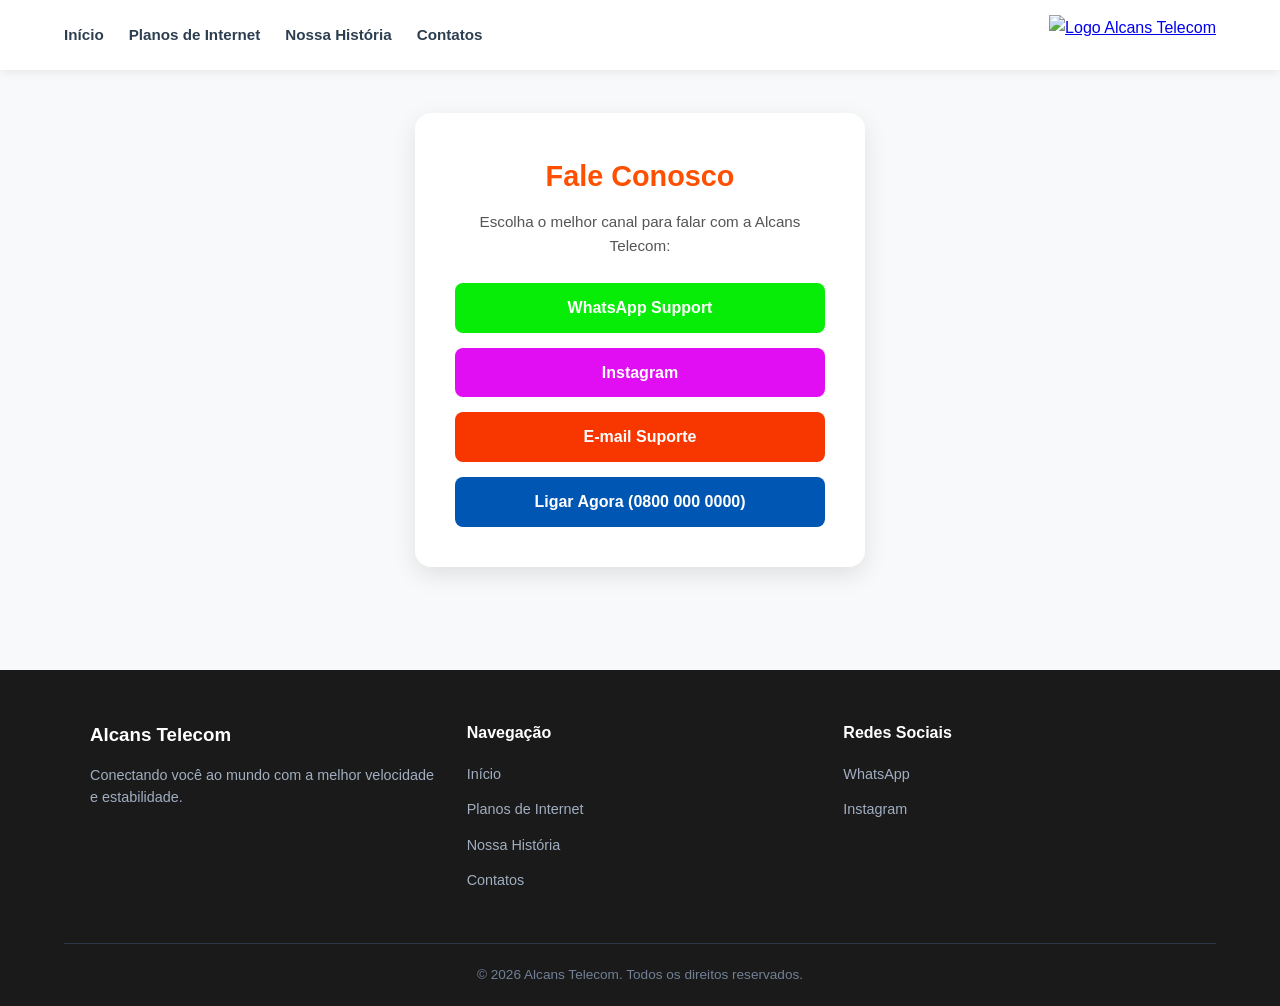
==== contato.html @ c70bc07b "Primeiro commit do projeto" ====
<!DOCTYPE html>
<html lang='en'>
<head>
    <meta charset='utf-8'>
    <meta name='viewport' content='width=device-width, initial-scale=1'>
    <title>Alcans</title>
    <link rel="icon" type="icon_site" href="https://promocao.alcans.com.br/wp-content/uploads/2020/12/cropped-AL-mini.png">
    <link rel='stylesheet' href='main.css'>
</head>
<body>
    <header class="header">
        <nav class="nav-bar">
            <ul class="nav-links">
                <li><a href="index.html">Início</a></li>
                <li><a href="planos.html">Planos de Internet</a></li>
                <li><a href="historia.html">Nossa História</a></li>
                <li><a href="contato.html">Contatos</a></li>
            </ul>
        </nav>
        
        <div class="logo">
            <a href="index.html">
                <img src="https://alcans.com.br/wp-content/uploads/2021/09/alcans_logo_alcans.svg" alt="Logo Alcans Telecom">
            </a>
        </div>
    </header>

<main class="contact-section">
    <div class="contact-card">
        <h2>Fale Conosco</h2>
        <p>Escolha o melhor canal para falar com a Alcans Telecom:</p>

        <div class="contact-links">
            <!-- WhatsApp -->
            <a href="https://api.whatsapp.com/send?phone=5516992922121&text=Ol%C3%A1,%20Quero%20de%20falar%20com%20um%20atendente!%20" target="_blank" rel="noopener noreferrer" class="contact-btn whatsapp">
                <span>WhatsApp Support</span>
            </a>

            <!-- Instagram -->
            <a href="https://www.instagram.com/alcanstelecom/" target="_blank" rel="noopener noreferrer" class="contact-btn instagram">
                <span>Instagram</span>
            </a>

            <!-- Gmail / E-mail -->
            <a href="mailto:suporte@alcans.com.br" class="contact-btn email">
                <span>E-mail Suporte</span>
            </a>

            <!-- Telefone para ligação direta -->
            <a href="tel:08000000000" class="contact-btn phone">
                <span>Ligar Agora (0800 000 0000)</span>
            </a>
        </div>
    </div>
</main>

    <footer class="footer">
    <div class="footer-container">
        
        <!-- Coluna 1: Informações da Empresa -->
        <div class="footer-col">
            <h3>Alcans Telecom</h3>
            <p>Conectando você ao mundo com a melhor velocidade e estabilidade.</p>
        </div>

        <!-- Coluna 2: Navegação Rápida -->
        <div class="footer-col">
            <h4>Navegação</h4>
            <ul class="footer-links">
                <li><a href="index.html">Início</a></li>
                <li><a href="planos.html">Planos de Internet</a></li>
                <li><a href="historia.html">Nossa História</a></li>
                <li><a href="contato.html">Contatos</a></li>
            </ul>
        </div>

        <!-- Coluna 3: Redes Sociais e Contato -->
        <div class="footer-col">
            <h4>Redes Sociais</h4>
            <ul class="footer-socials">
                <li>
                    <a href="https://wa.me/5500000000000" target="_blank" rel="noopener noreferrer">
                        WhatsApp
                    </a>
                </li>
                <li>
                    <a href="https://www.instagram.com/alcanstelecom/" target="_blank" rel="noopener noreferrer">
                        Instagram
                    </a>
                </li>
            </ul>
        </div>

    </div>

    <!-- Direitos Autorais / Assinatura -->
    <div class="footer-bottom">
        <p>&copy; 2026 Alcans Telecom. Todos os direitos reservados.</p>
    </div>
</footer>




</body>
</html>
---- main.css ----
* {
    margin: 0;
    padding: 0;
    box-sizing: border-box;
    font-family: Arial, sans-serif;
}

.header {
    display: flex;
    justify-content: space-between;
    align-items: center;
    padding: 15px 5%;
    background-color: #ffffff;
    box-shadow: 0 2px 5px rgba(0, 0, 0, 0.1);
}

/* Navegação (Links) */
.nav-links {
    display: flex;
    list-style: none;
    gap: 20px;
}

.nav-links a {
    text-decoration: none;
    color: #333;
    font-weight: bold;
    transition: color 0.3s ease;
}

.nav-links a:hover {
    color: #FE5000; /* Ajuste para a cor da marca */
}

/* Logo na direita */
.logo img {
    height: 40px; /* Ajuste a altura conforme a sua imagem */
    width: auto;
}

/* Responsividade para telas menores (Celulares) */
@media (max-width: 768px) {
    .header {
        flex-direction: column-reverse;
        gap: 15px;
    }

    .nav-links {
        gap: 10px;
        font-size: 14px;
    }
}




/* Estilo Geral do Rodapé */
.footer {
    background-color: #1a1a1a; /* Tom escuro para destacar do fundo principal */
    color: #ffffff;
    padding: 40px 5% 20px 5%;
    margin-top: 50px; /* Separa o conteúdo principal do rodapé */
}

.footer-container {
    display: flex;
    justify-content: space-between;
    flex-wrap: wrap;
    gap: 30px;
    max-width: 1200px;
    margin: 0 auto;
}

.footer-col {
    flex: 1;
    min-width: 200px;
}

.footer-col h3, .footer-col h4 {
    margin-bottom: 15px;
    color: #ffffff;
}

.footer-col p {
    color: #cccccc;
    font-size: 14px;
    line-height: 1.5;
}

/* Listas de Links */
.footer-links, .footer-socials {
    list-style: none;
    padding: 0;
}

.footer-links li, .footer-socials li {
    margin-bottom: 100px;
    margin-bottom: 8px;
}

.footer-links a, .footer-socials a {
    color: #cccccc;
    text-decoration: none;
    font-size: 14px;
    transition: color 0.3s ease;
}

.footer-links a:hover, .footer-socials a:hover {
    color: #FE5000; /* Cor de destaque ao passar o mouse */
}

/* Linha Final de Direitos Autorais */
.footer-bottom {
    text-align: center;
    border-top: 1px solid #333;
    padding-top: 20px;
    margin-top: 30px;
    font-size: 12px;
    color: #888888;
}

/* Responsividade para Celulares */
@media (max-width: 768px) {
    .footer-container {
        flex-direction: column;
        text-align: center;
    }


}

/* Reset Básico e Fontes */
* {
    margin: 0;
    padding: 0;
    box-sizing: border-box;
    font-family: 'Segoe UI', Roboto, Arial, sans-serif;
}

body {
    background-color: #f8f9fa;
    color: #333333;
    line-height: 1.6;
}

/* Header & Navbar */
.header {
    display: flex;
    justify-content: space-between;
    align-items: center;
    padding: 15px 5%;
    background-color: #ffffff;
    box-shadow: 0 2px 10px rgba(0, 0, 0, 0.08);
    position: sticky;
    top: 0;
    z-index: 1000;
}

.nav-links {
    display: flex;
    list-style: none;
    gap: 25px;
}

.nav-links a {
    text-decoration: none;
    color: #2c3e50;
    font-weight: 600;
    font-size: 0.95rem;
    transition: color 0.3s ease;
}

.nav-links a:hover {
    color: #FE5000;
}

.logo img {
    height: 40px;
    width: auto;
    display: block;
}

/* Seção História (Conteúdo Principal) */
.historia {
    max-width: 900px;
    margin: 40px auto;
    padding: 40px 30px;
    background-color: #ffffff;
    border-radius: 12px;
    box-shadow: 0 4px 15px rgba(0, 0, 0, 0.05);
}

.historia h1 {
    color: #FE5000;
    font-size: 2.2rem;
    margin-bottom: 10px;
    text-align: center;
}

.historia h3 {
    color: #555555;
    font-size: 1.2rem;
    font-weight: 400;
    text-align: center;
    margin-bottom: 25px;
    border-bottom: 2px solid #eef2f5;
    padding-bottom: 15px;
}

.historia p {
    color: #4a5568;
    font-size: 1.05rem;
    line-height: 1.8;
    text-align: justify;
}

/* Rodapé (Footer) */
.footer {
    background-color: #1a1a1a;
    color: #ffffff;
    padding: 50px 5% 20px 5%;
    margin-top: 60px;
}

.footer-container {
    display: flex;
    justify-content: space-between;
    flex-wrap: wrap;
    gap: 30px;
    max-width: 1100px;
    margin: 0 auto;
}

.footer-col {
    flex: 1;
    min-width: 220px;
}

.footer-col h3, 
.footer-col h4 {
    margin-bottom: 15px;
    color: #ffffff;
}

.footer-col p {
    color: #a0aec0;
    font-size: 0.9rem;
}

.footer-links, 
.footer-socials {
    list-style: none;
}

.footer-links li, 
.footer-socials li {
    margin-bottom: 10px;
}

.footer-links a, 
.footer-socials a {
    color: #a0aec0;
    text-decoration: none;
    font-size: 0.9rem;
    transition: color 0.3s ease;
}

.footer-links a:hover, 
.footer-socials a:hover {
    color: #FE5000;
}

.footer-bottom {
    text-align: center;
    border-top: 1px solid #2d3748;
    padding-top: 20px;
    margin-top: 40px;
    font-size: 0.85rem;
    color: #718096;
}

/* Responsividade para Celulares */
@media (max-width: 768px) {
    .header {
        flex-direction: column-reverse;
        gap: 15px;
        padding: 15px;
    }

    .nav-links {
        gap: 12px;
        font-size: 0.85rem;
    }

    .historia {
        margin: 20px 15px;
        padding: 25px 20px;
    }

    .historia h1 {
        font-size: 1.75rem;
    }

    .historia h3 {
        font-size: 1rem;
    }

    .footer-container {
        flex-direction: column;
        text-align: center;
    }
}

/* Container da Seção */
.contact-section {
    display: flex;
    justify-content: center;
    align-items: center;
    min-height: 60vh;
    padding: 20px;
}

/* Card Principal de Contato */
.contact-card {
    background-color: #ffffff;
    border-radius: 16px; /* Bordas Arredondadas */
    box-shadow: 0 8px 24px rgba(0, 0, 0, 0.1);
    padding: 40px;
    max-width: 450px;
    width: 100%;
    text-align: center;
}

.contact-card h2 {
    color: #FE5000;
    margin-bottom: 10px;
    font-size: 1.8rem;
}

.contact-card p {
    color: #555;
    font-size: 0.95rem;
    margin-bottom: 25px;
}

/* Container dos Botões */
.contact-links {
    display: flex;
    flex-direction: column;
    gap: 15px;
}

/* Botões Estilizados */
.contact-btn {
    display: block;
    padding: 12px 20px;
    border-radius: 8px; /* Arredondamento dos botões */
    text-decoration: none;
    font-weight: bold;
    color: #ffffff;
    transition: transform 0.2s ease, opacity 0.2s ease;
}

.contact-btn:hover {
    transform: translateY(-2px);
    opacity: 0.9;
}

/* Cores específicas por serviço */
.contact-btn.whatsapp {
         background-color: #08ed08;

}

.contact-btn.instagram {
    background-color: #e10ef4;
}

.contact-btn.email {
    background-color: #f83600;
}

.contact-btn.phone {
    background-color: #0056b3;
}
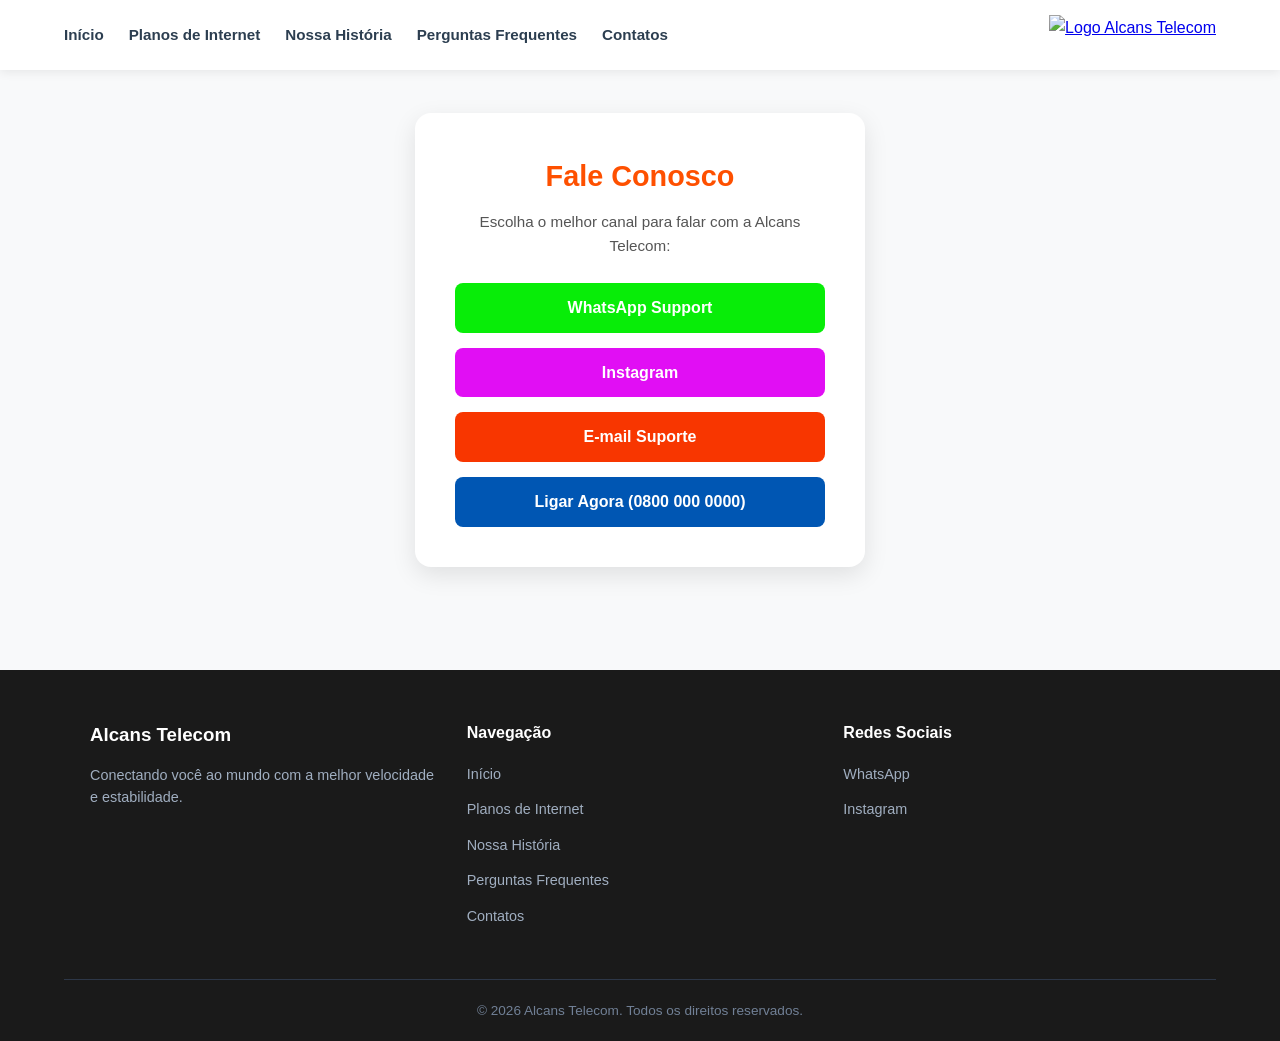
==== commit b27f85f2: "Atualizando o projeto da faculdade" ====
--- a/contato.html
+++ b/contato.html
@@ -14,6 +14,7 @@
                 <li><a href="index.html">Início</a></li>
                 <li><a href="planos.html">Planos de Internet</a></li>
                 <li><a href="historia.html">Nossa História</a></li>
+                <li><a href="faq.html">Perguntas Frequentes</a></li>
                 <li><a href="contato.html">Contatos</a></li>
             </ul>
         </nav>
@@ -31,22 +32,22 @@
         <p>Escolha o melhor canal para falar com a Alcans Telecom:</p>
 
         <div class="contact-links">
-            <!-- WhatsApp -->
+            
             <a href="https://api.whatsapp.com/send?phone=5516992922121&text=Ol%C3%A1,%20Quero%20de%20falar%20com%20um%20atendente!%20" target="_blank" rel="noopener noreferrer" class="contact-btn whatsapp">
                 <span>WhatsApp Support</span>
             </a>
 
-            <!-- Instagram -->
+            
             <a href="https://www.instagram.com/alcanstelecom/" target="_blank" rel="noopener noreferrer" class="contact-btn instagram">
                 <span>Instagram</span>
             </a>
 
-            <!-- Gmail / E-mail -->
+            
             <a href="mailto:suporte@alcans.com.br" class="contact-btn email">
                 <span>E-mail Suporte</span>
             </a>
 
-            <!-- Telefone para ligação direta -->
+            
             <a href="tel:08000000000" class="contact-btn phone">
                 <span>Ligar Agora (0800 000 0000)</span>
             </a>
@@ -57,24 +58,25 @@
     <footer class="footer">
     <div class="footer-container">
         
-        <!-- Coluna 1: Informações da Empresa -->
+        
         <div class="footer-col">
             <h3>Alcans Telecom</h3>
             <p>Conectando você ao mundo com a melhor velocidade e estabilidade.</p>
         </div>
 
-        <!-- Coluna 2: Navegação Rápida -->
+        
         <div class="footer-col">
             <h4>Navegação</h4>
             <ul class="footer-links">
                 <li><a href="index.html">Início</a></li>
                 <li><a href="planos.html">Planos de Internet</a></li>
                 <li><a href="historia.html">Nossa História</a></li>
+                <li><a href="faq.html">Perguntas Frequentes</a></li>
                 <li><a href="contato.html">Contatos</a></li>
             </ul>
         </div>
 
-        <!-- Coluna 3: Redes Sociais e Contato -->
+        
         <div class="footer-col">
             <h4>Redes Sociais</h4>
             <ul class="footer-socials">
@@ -93,7 +95,7 @@
 
     </div>
 
-    <!-- Direitos Autorais / Assinatura -->
+    
     <div class="footer-bottom">
         <p>&copy; 2026 Alcans Telecom. Todos os direitos reservados.</p>
     </div>
--- a/main.css
+++ b/main.css
@@ -34,7 +34,7 @@
 
 /* Logo na direita */
 .logo img {
-    height: 40px; /* Ajuste a altura conforme a sua imagem */
+    height: 40px; 
     width: auto;
 }
 
@@ -56,10 +56,10 @@
 
 /* Estilo Geral do Rodapé */
 .footer {
-    background-color: #1a1a1a; /* Tom escuro para destacar do fundo principal */
+    background-color: #1a1a1a;
     color: #ffffff;
     padding: 40px 5% 20px 5%;
-    margin-top: 50px; /* Separa o conteúdo principal do rodapé */
+    margin-top: 50px; 
 }
 
 .footer-container {
@@ -106,7 +106,7 @@
 }
 
 .footer-links a:hover, .footer-socials a:hover {
-    color: #FE5000; /* Cor de destaque ao passar o mouse */
+    color: #FE5000; 
 }
 
 /* Linha Final de Direitos Autorais */
@@ -180,7 +180,7 @@
     display: block;
 }
 
-/* Seção História (Conteúdo Principal) */
+
 .historia {
     max-width: 900px;
     margin: 40px auto;
@@ -311,7 +311,7 @@
     }
 }
 
-/* Container da Seção */
+
 .contact-section {
     display: flex;
     justify-content: center;
@@ -320,10 +320,10 @@
     padding: 20px;
 }
 
-/* Card Principal de Contato */
+
 .contact-card {
     background-color: #ffffff;
-    border-radius: 16px; /* Bordas Arredondadas */
+    border-radius: 16px; 
     box-shadow: 0 8px 24px rgba(0, 0, 0, 0.1);
     padding: 40px;
     max-width: 450px;
@@ -343,18 +343,18 @@
     margin-bottom: 25px;
 }
 
-/* Container dos Botões */
+
 .contact-links {
     display: flex;
     flex-direction: column;
     gap: 15px;
 }
 
-/* Botões Estilizados */
+
 .contact-btn {
     display: block;
     padding: 12px 20px;
-    border-radius: 8px; /* Arredondamento dos botões */
+    border-radius: 8px; 
     text-decoration: none;
     font-weight: bold;
     color: #ffffff;
@@ -366,7 +366,7 @@
     opacity: 0.9;
 }
 
-/* Cores específicas por serviço */
+
 .contact-btn.whatsapp {
          background-color: #08ed08;
 
@@ -382,4 +382,328 @@
 
 .contact-btn.phone {
     background-color: #0056b3;
+}
+
+.planos {
+    padding: 50px 5%;
+    max-width: 1200px;
+    margin: 0 auto;
+}
+
+.planos-intro {
+    text-align: center;
+    margin-bottom: 40px;
+}
+
+.planos-intro h1 {
+    font-size: 2.2rem;
+    color: #111111;
+    margin-bottom: 10px;
+}
+
+.planos-intro p {
+    font-size: 1.1rem;
+    color: #666666;
+}
+
+.planos-lista {
+    display: flex;
+    justify-content: center;
+    align-items: stretch;
+    flex-wrap: wrap;
+    gap: 25px;
+    margin-bottom: 60px;
+}
+
+.plano-card {
+    background-color: #ffffff;
+    border: 1px solid #e0e0e0;
+    border-radius: 12px;
+    padding: 30px 20px;
+    width: 280px;
+    display: flex;
+    flex-direction: column;
+    justify-content: space-between;
+    position: relative;
+    box-shadow: 0 4px 12px rgba(0, 0, 0, 0.05);
+    transition: transform 0.3s ease, box-shadow 0.3s ease;
+}
+
+.plano-card:hover {
+    transform: translateY(-5px);
+    box-shadow: 0 8px 20px rgba(0, 0, 0, 0.12);
+}
+
+.plano-card h3 {
+    font-size: 1.6rem;
+    color: #111111;
+    text-align: center;
+    margin-bottom: 15px;
+}
+
+.plano-preco {
+    font-size: 2.2rem;
+    font-weight: bold;
+    color: #ff6600;
+    text-align: center;
+    margin-bottom: 20px;
+}
+
+.plano-preco span {
+    font-size: 1.2rem;
+    vertical-align: super;
+}
+
+.plano-preco small {
+    font-size: 0.9rem;
+    color: #777777;
+    font-weight: normal;
+}
+
+.plano-beneficios {
+    list-style: none;
+    margin-bottom: 25px;
+}
+
+.plano-beneficios li {
+    padding: 8px 0;
+    font-size: 0.95rem;
+    color: #555555;
+    border-bottom: 1px dashed #eeeeee;
+}
+
+.plano-beneficios li::before {
+    content: "✓ ";
+    color: #ff6600;
+    font-weight: bold;
+}
+
+.plano-btn {
+    display: block;
+    text-align: center;
+    background-color: #ff6600;
+    color: #ffffff;
+    padding: 12px;
+    border-radius: 6px;
+    text-decoration: none;
+    font-weight: bold;
+    transition: background-color 0.3s ease;
+}
+
+.plano-btn:hover {
+    background-color: #e65c00;
+}
+
+.plano-card.plano-destaque {
+    border: 2px solid #ff6600;
+    box-shadow: 0 8px 25px rgba(255, 102, 0, 0.35);
+    transform: scale(1.04);
+}
+
+.plano-card.plano-destaque:hover {
+    transform: scale(1.06);
+    box-shadow: 0 12px 30px rgba(255, 102, 0, 0.45);
+}
+
+.plano-selo {
+    position: absolute;
+    top: -14px;
+    left: 50%;
+    transform: translateX(-50%);
+    background-color: #ff6600;
+    color: #ffffff;
+    font-size: 0.8rem;
+    font-weight: bold;
+    padding: 4px 14px;
+    border-radius: 20px;
+    text-transform: uppercase;
+    letter-spacing: 0.5px;
+}
+
+.planos-comparativo {
+    background-color: #ffffff;
+    border-radius: 12px;
+    padding: 30px;
+    box-shadow: 0 4px 12px rgba(0, 0, 0, 0.05);
+}
+
+.planos-comparativo h2 {
+    text-align: center;
+    font-size: 1.8rem;
+    margin-bottom: 25px;
+    color: #111111;
+}
+
+.tabela-rolagem {
+    overflow-x: auto;
+}
+
+table {
+    width: 100%;
+    border-collapse: collapse;
+    text-align: left;
+}
+
+th, td {
+    padding: 15px;
+    border-bottom: 1px solid #e0e0e0;
+}
+
+thead th {
+    background-color: #f1f1f1;
+    color: #111111;
+    font-weight: bold;
+}
+
+tbody th {
+    color: #111111;
+    font-weight: bold;
+}
+
+.linha-destaque {
+    background-color: #fff5ee;
+    font-weight: bold;
+}
+
+.linha-destaque th, 
+.linha-destaque td {
+    color: #ff6600;
+    border-top: 2px solid #ff6600;
+    border-bottom: 2px solid #ff6600;
+}
+/* ===================================================
+   PALETA E ESTILOS GERAIS DA PÁGINA DE FAQ
+   =================================================== */
+
+/* Container Principal */
+main.planos {
+    max-width: 900px;
+    margin: 40px auto;
+    padding: 0 20px;
+    font-family: Arial, sans-serif;
+}
+
+/* Seção de Introdução */
+.planos-intro {
+    text-align: center;
+    margin-bottom: 40px;
+}
+
+.planos-intro h1 {
+    font-size: 2.2rem;
+    color: #1a1a1a;
+    margin-bottom: 10px;
+}
+
+.planos-intro p {
+    font-size: 1.1rem;
+    color: #666666;
+}
+
+/* ===================================================
+   SEÇÃO DAS PERGUNTAS (DETAILS E SUMMARY)
+   =================================================== */
+
+.planos-faq h2 {
+    font-size: 1.5rem;
+    color: #ff6600; /* Laranja principal da Alcans */
+    margin: 30px 0 15px 0;
+    padding-bottom: 5px;
+    border-bottom: 2px solid #ff6600;
+}
+
+/* Card Sanfona (<details>) */
+.planos-faq details {
+    background-color: #ffffff;
+    border: 1px solid #e0e0e0;
+    border-radius: 8px;
+    margin-bottom: 12px;
+    padding: 15px 20px;
+    box-shadow: 0 2px 6px rgba(0, 0, 0, 0.04);
+    transition: all 0.3s ease;
+}
+
+/* Efeito ao passar o mouse ou abrir */
+.planos-faq details:hover {
+    border-color: #ff6600;
+}
+
+.planos-faq details[open] {
+    border-left: 4px solid #ff6600;
+    box-shadow: 0 4px 12px rgba(0, 0, 0, 0.08);
+}
+
+/* Título Clicável da Pergunta (<summary>) */
+.planos-faq summary {
+    font-weight: bold;
+    font-size: 1.05rem;
+    color: #333333;
+    cursor: pointer;
+    outline: none;
+    list-style: none; /* Remove a seta padrão do navegador */
+    position: relative;
+    padding-right: 25px;
+}
+
+/* Ícone personalizado de indicador (+ e -) */
+.planos-faq summary::-webkit-details-marker {
+    display: none; /* Esconde seta padrão em navegadores WebKit */
+}
+
+.planos-faq summary::after {
+    content: '+';
+    position: absolute;
+    right: 0;
+    top: 50%;
+    transform: translateY(-50%);
+    font-size: 1.3rem;
+    color: #ff6600;
+    font-weight: bold;
+    transition: transform 0.2s ease;
+}
+
+.planos-faq details[open] summary::after {
+    content: '−';
+}
+
+/* Texto da Resposta */
+.planos-faq details p {
+    margin-top: 12px;
+    font-size: 0.95rem;
+    color: #555555;
+    line-height: 1.6;
+}
+
+/* Links dentro da resposta */
+.planos-faq details a {
+    color: #ff6600;
+    font-weight: bold;
+    text-decoration: none;
+}
+
+.planos-faq details a:hover {
+    text-decoration: underline;
+}
+
+/* ===================================================
+   RESPONSIVIDADE (MOBILE)
+   =================================================== */
+
+@media (max-width: 600px) {
+    main.planos {
+        margin: 20px auto;
+        padding: 0 15px;
+    }
+
+    .planos-intro h1 {
+        font-size: 1.8rem;
+    }
+
+    .planos-faq details {
+        padding: 12px 15px;
+    }
+
+    .planos-faq summary {
+        font-size: 0.95rem;
+    }
 }
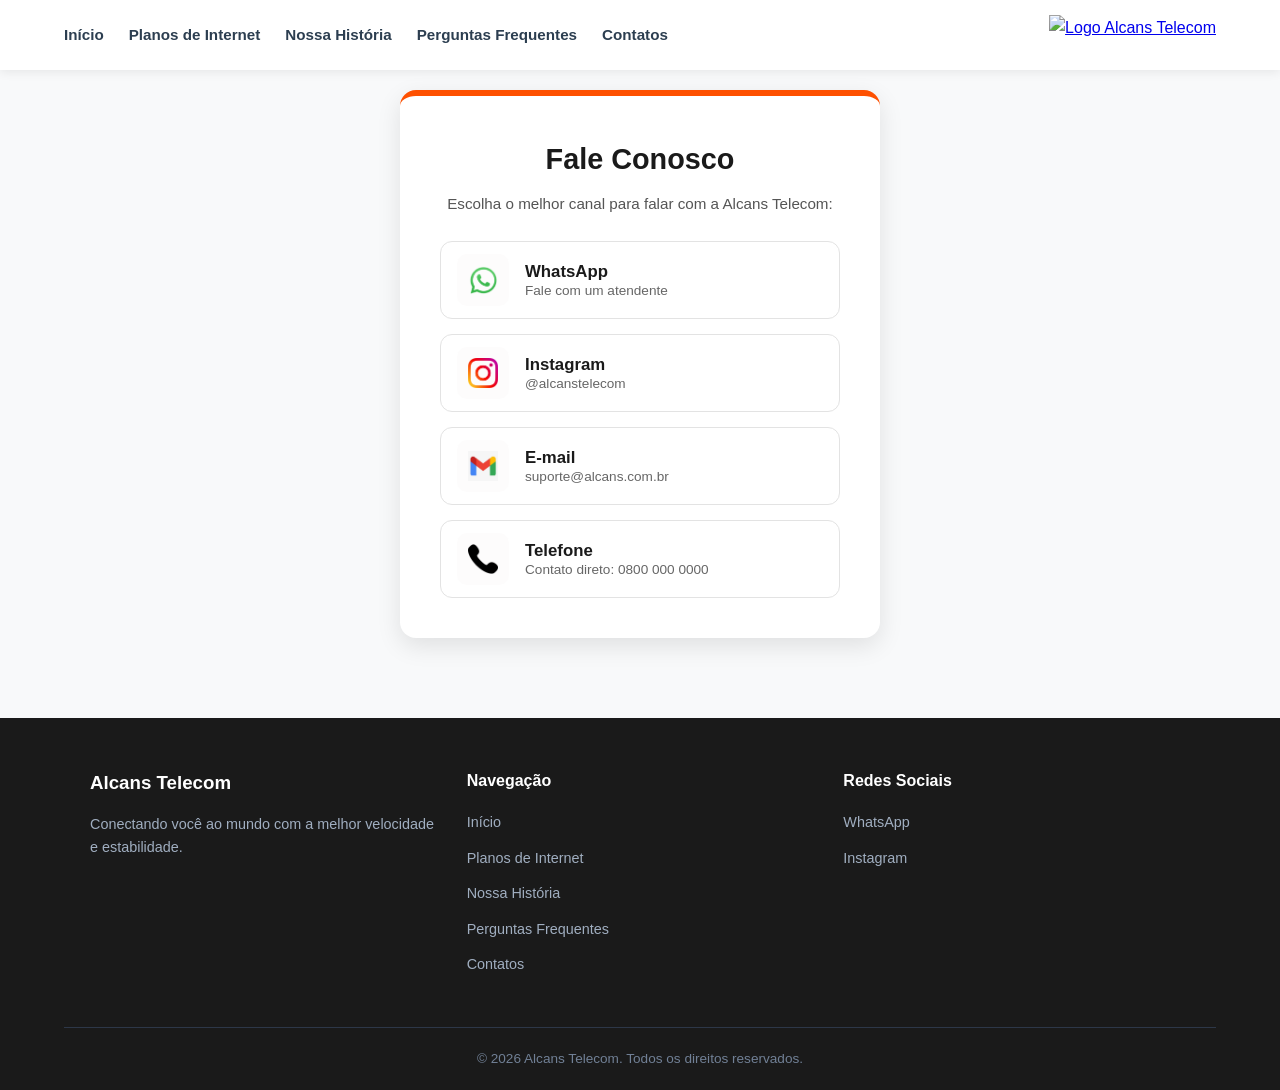
==== commit 911679f2: "Add files via upload" ====
--- a/contato.html
+++ b/contato.html
@@ -1,108 +1,95 @@
-<!DOCTYPE html>
-<html lang='en'>
-<head>
-    <meta charset='utf-8'>
-    <meta name='viewport' content='width=device-width, initial-scale=1'>
-    <title>Alcans</title>
-    <link rel="icon" type="icon_site" href="https://promocao.alcans.com.br/wp-content/uploads/2020/12/cropped-AL-mini.png">
-    <link rel='stylesheet' href='main.css'>
-</head>
-<body>
-    <header class="header">
-        <nav class="nav-bar">
-            <ul class="nav-links">
-                <li><a href="index.html">Início</a></li>
-                <li><a href="planos.html">Planos de Internet</a></li>
-                <li><a href="historia.html">Nossa História</a></li>
-                <li><a href="faq.html">Perguntas Frequentes</a></li>
-                <li><a href="contato.html">Contatos</a></li>
-            </ul>
-        </nav>
-        
-        <div class="logo">
-            <a href="index.html">
-                <img src="https://alcans.com.br/wp-content/uploads/2021/09/alcans_logo_alcans.svg" alt="Logo Alcans Telecom">
-            </a>
-        </div>
-    </header>
-
-<main class="contact-section">
-    <div class="contact-card">
-        <h2>Fale Conosco</h2>
-        <p>Escolha o melhor canal para falar com a Alcans Telecom:</p>
-
-        <div class="contact-links">
-            
-            <a href="https://api.whatsapp.com/send?phone=5516992922121&text=Ol%C3%A1,%20Quero%20de%20falar%20com%20um%20atendente!%20" target="_blank" rel="noopener noreferrer" class="contact-btn whatsapp">
-                <span>WhatsApp Support</span>
-            </a>
-
-            
-            <a href="https://www.instagram.com/alcanstelecom/" target="_blank" rel="noopener noreferrer" class="contact-btn instagram">
-                <span>Instagram</span>
-            </a>
-
-            
-            <a href="mailto:suporte@alcans.com.br" class="contact-btn email">
-                <span>E-mail Suporte</span>
-            </a>
-
-            
-            <a href="tel:08000000000" class="contact-btn phone">
-                <span>Ligar Agora (0800 000 0000)</span>
-            </a>
-        </div>
-    </div>
-</main>
-
-    <footer class="footer">
-    <div class="footer-container">
-        
-        
-        <div class="footer-col">
-            <h3>Alcans Telecom</h3>
-            <p>Conectando você ao mundo com a melhor velocidade e estabilidade.</p>
-        </div>
-
-        
-        <div class="footer-col">
-            <h4>Navegação</h4>
-            <ul class="footer-links">
-                <li><a href="index.html">Início</a></li>
-                <li><a href="planos.html">Planos de Internet</a></li>
-                <li><a href="historia.html">Nossa História</a></li>
-                <li><a href="faq.html">Perguntas Frequentes</a></li>
-                <li><a href="contato.html">Contatos</a></li>
-            </ul>
-        </div>
-
-        
-        <div class="footer-col">
-            <h4>Redes Sociais</h4>
-            <ul class="footer-socials">
-                <li>
-                    <a href="https://wa.me/5500000000000" target="_blank" rel="noopener noreferrer">
-                        WhatsApp
-                    </a>
-                </li>
-                <li>
-                    <a href="https://www.instagram.com/alcanstelecom/" target="_blank" rel="noopener noreferrer">
-                        Instagram
-                    </a>
-                </li>
-            </ul>
-        </div>
-
-    </div>
-
-    
-    <div class="footer-bottom">
-        <p>&copy; 2026 Alcans Telecom. Todos os direitos reservados.</p>
-    </div>
-</footer>
-
-
-
-
-</body>
-</html>+<!DOCTYPE html>
+<html lang="pt-BR">
+<head>
+    <meta charset="utf-8">
+    <meta name="viewport" content="width=device-width, initial-scale=1">
+    <title>Contatos - Alcans</title>
+    <link rel="icon" type="image/png" href="https://promocao.alcans.com.br/wp-content/uploads/2020/12/cropped-AL-mini.png">
+    <link rel="stylesheet" href="main.css">
+</head>
+<body>
+
+    <header class="header">
+        <nav class="nav-bar">
+            <ul class="nav-links">
+                <li><a href="index.html">Início</a></li>
+                <li><a href="planos.html">Planos de Internet</a></li>
+                <li><a href="historia.html">Nossa História</a></li>
+                <li><a href="faq.html">Perguntas Frequentes</a></li>
+                <li><a href="contato.html">Contatos</a></li>
+            </ul>
+        </nav>
+
+        <div class="logo">
+            <a href="index.html">
+                <img src="https://alcans.com.br/wp-content/uploads/2021/09/alcans_logo_alcans.svg" alt="Logo Alcans Telecom">
+            </a>
+        </div>
+    </header>
+
+<main class="contact-section">
+    <div class="contact-card">
+        <h2>Fale Conosco</h2>
+        <p>Escolha o melhor canal para falar com a Alcans Telecom:</p>
+
+        <div class="contact-links">
+
+            <a href="https://api.whatsapp.com/send?phone=5516992922121&text=Ol%C3%A1,%20Quero%20de%20falar%20com%20um%20atendente!%20" target="_blank" rel="noopener noreferrer" class="contact-btn whatsapp">
+                <span class="contact-icon"><img src="icon-whatsapp.png" alt=""></span>
+                <span class="contact-text"><strong>WhatsApp</strong><small>Fale com um atendente</small></span>
+            </a>
+
+            <a href="https://www.instagram.com/alcanstelecom/" target="_blank" rel="noopener noreferrer" class="contact-btn instagram">
+                <span class="contact-icon"><img src="icon-instagram.png" alt=""></span>
+                <span class="contact-text"><strong>Instagram</strong><small>@alcanstelecom</small></span>
+            </a>
+
+            <a href="mailto:suporte@alcans.com.br" class="contact-btn email">
+                <span class="contact-icon"><img src="icon-email.png" alt=""></span>
+                <span class="contact-text"><strong>E-mail</strong><small>suporte@alcans.com.br</small></span>
+            </a>
+
+            <a href="tel:08000000000" class="contact-btn phone">
+                <span class="contact-icon"><img src="94915.png" alt=""></span>
+                <span class="contact-text"><strong>Telefone</strong><small>Contato direto: 0800 000 0000</small></span>
+            </a>
+        </div>
+    </div>
+</main>
+
+    <footer class="footer">
+        <div class="footer-container">
+
+            <div class="footer-col">
+                <h3>Alcans Telecom</h3>
+                <p>Conectando você ao mundo com a melhor velocidade e estabilidade.</p>
+            </div>
+
+            <div class="footer-col">
+                <h4>Navegação</h4>
+                <ul class="footer-links">
+                    <li><a href="index.html">Início</a></li>
+                    <li><a href="planos.html">Planos de Internet</a></li>
+                    <li><a href="historia.html">Nossa História</a></li>
+                    <li><a href="faq.html">Perguntas Frequentes</a></li>
+                    <li><a href="contato.html">Contatos</a></li>
+                </ul>
+            </div>
+
+            <div class="footer-col">
+                <h4>Redes Sociais</h4>
+                <ul class="footer-socials">
+                    <li><a href="https://wa.me/5500000000000" target="_blank" rel="noopener noreferrer">WhatsApp</a></li>
+                    <li><a href="https://www.instagram.com/alcanstelecom/" target="_blank" rel="noopener noreferrer">Instagram</a></li>
+                </ul>
+            </div>
+
+        </div>
+
+        <div class="footer-bottom">
+            <p>&copy; 2026 Alcans Telecom. Todos os direitos reservados.</p>
+        </div>
+    </footer>
+
+</body>
+</html>
--- a/main.css
+++ b/main.css
@@ -1,135 +1,18 @@
-* {
-    margin: 0;
-    padding: 0;
-    box-sizing: border-box;
-    font-family: Arial, sans-serif;
-}
-
-.header {
-    display: flex;
-    justify-content: space-between;
-    align-items: center;
-    padding: 15px 5%;
-    background-color: #ffffff;
-    box-shadow: 0 2px 5px rgba(0, 0, 0, 0.1);
-}
-
-/* Navegação (Links) */
-.nav-links {
-    display: flex;
-    list-style: none;
-    gap: 20px;
-}
-
-.nav-links a {
-    text-decoration: none;
-    color: #333;
-    font-weight: bold;
-    transition: color 0.3s ease;
-}
-
-.nav-links a:hover {
-    color: #FE5000; /* Ajuste para a cor da marca */
-}
-
-/* Logo na direita */
-.logo img {
-    height: 40px; 
-    width: auto;
-}
-
-/* Responsividade para telas menores (Celulares) */
-@media (max-width: 768px) {
-    .header {
-        flex-direction: column-reverse;
-        gap: 15px;
-    }
-
-    .nav-links {
-        gap: 10px;
-        font-size: 14px;
-    }
-}
-
-
-
-
-/* Estilo Geral do Rodapé */
-.footer {
-    background-color: #1a1a1a;
-    color: #ffffff;
-    padding: 40px 5% 20px 5%;
-    margin-top: 50px; 
-}
-
-.footer-container {
-    display: flex;
-    justify-content: space-between;
-    flex-wrap: wrap;
-    gap: 30px;
-    max-width: 1200px;
-    margin: 0 auto;
-}
-
-.footer-col {
-    flex: 1;
-    min-width: 200px;
-}
-
-.footer-col h3, .footer-col h4 {
-    margin-bottom: 15px;
-    color: #ffffff;
-}
-
-.footer-col p {
-    color: #cccccc;
-    font-size: 14px;
-    line-height: 1.5;
-}
-
-/* Listas de Links */
-.footer-links, .footer-socials {
-    list-style: none;
-    padding: 0;
-}
-
-.footer-links li, .footer-socials li {
-    margin-bottom: 100px;
-    margin-bottom: 8px;
-}
-
-.footer-links a, .footer-socials a {
-    color: #cccccc;
-    text-decoration: none;
-    font-size: 14px;
-    transition: color 0.3s ease;
-}
-
-.footer-links a:hover, .footer-socials a:hover {
-    color: #FE5000; 
-}
-
-/* Linha Final de Direitos Autorais */
-.footer-bottom {
-    text-align: center;
-    border-top: 1px solid #333;
-    padding-top: 20px;
-    margin-top: 30px;
-    font-size: 12px;
-    color: #888888;
-}
-
-/* Responsividade para Celulares */
-@media (max-width: 768px) {
-    .footer-container {
-        flex-direction: column;
-        text-align: center;
-    }
-
-
-}
-
-/* Reset Básico e Fontes */
+/* =====================================================
+   Alcans Telecom - main.css (arquivo único do site)
+   Índice:
+   1. Base (reset, body)
+   2. Cabeçalho
+   3. Rodapé
+   4. Página inicial (index)
+   5. Planos
+   6. Nossa História
+   7. Perguntas Frequentes
+   8. Contato
+   9. Responsivo
+   ===================================================== */
+
+/* ---------- 1. Base ---------- */
 * {
     margin: 0;
     padding: 0;
@@ -143,7 +26,7 @@
     line-height: 1.6;
 }
 
-/* Header & Navbar */
+/* ---------- 2. Cabeçalho ---------- */
 .header {
     display: flex;
     justify-content: space-between;
@@ -180,41 +63,7 @@
     display: block;
 }
 
-
-.historia {
-    max-width: 900px;
-    margin: 40px auto;
-    padding: 40px 30px;
-    background-color: #ffffff;
-    border-radius: 12px;
-    box-shadow: 0 4px 15px rgba(0, 0, 0, 0.05);
-}
-
-.historia h1 {
-    color: #FE5000;
-    font-size: 2.2rem;
-    margin-bottom: 10px;
-    text-align: center;
-}
-
-.historia h3 {
-    color: #555555;
-    font-size: 1.2rem;
-    font-weight: 400;
-    text-align: center;
-    margin-bottom: 25px;
-    border-bottom: 2px solid #eef2f5;
-    padding-bottom: 15px;
-}
-
-.historia p {
-    color: #4a5568;
-    font-size: 1.05rem;
-    line-height: 1.8;
-    text-align: justify;
-}
-
-/* Rodapé (Footer) */
+/* ---------- 3. Rodapé ---------- */
 .footer {
     background-color: #1a1a1a;
     color: #ffffff;
@@ -236,7 +85,7 @@
     min-width: 220px;
 }
 
-.footer-col h3, 
+.footer-col h3,
 .footer-col h4 {
     margin-bottom: 15px;
     color: #ffffff;
@@ -247,17 +96,17 @@
     font-size: 0.9rem;
 }
 
-.footer-links, 
+.footer-links,
 .footer-socials {
     list-style: none;
 }
 
-.footer-links li, 
+.footer-links li,
 .footer-socials li {
     margin-bottom: 10px;
 }
 
-.footer-links a, 
+.footer-links a,
 .footer-socials a {
     color: #a0aec0;
     text-decoration: none;
@@ -265,7 +114,7 @@
     transition: color 0.3s ease;
 }
 
-.footer-links a:hover, 
+.footer-links a:hover,
 .footer-socials a:hover {
     color: #FE5000;
 }
@@ -279,115 +128,185 @@
     color: #718096;
 }
 
-/* Responsividade para Celulares */
-@media (max-width: 768px) {
-    .header {
-        flex-direction: column-reverse;
-        gap: 15px;
-        padding: 15px;
-    }
-
-    .nav-links {
-        gap: 12px;
-        font-size: 0.85rem;
-    }
-
-    .historia {
-        margin: 20px 15px;
-        padding: 25px 20px;
-    }
-
-    .historia h1 {
-        font-size: 1.75rem;
-    }
-
-    .historia h3 {
-        font-size: 1rem;
-    }
-
-    .footer-container {
-        flex-direction: column;
-        text-align: center;
-    }
-}
-
-
-.contact-section {
-    display: flex;
-    justify-content: center;
+/* ---------- 4. Página inicial (index) ---------- */
+.hero {
+    background-color: #1a1a1a;
+    color: #ffffff;
+    padding: 70px 5%;
+}
+
+.hero-inner {
+    max-width: 1100px;
+    margin: 0 auto;
+    display: grid;
+    grid-template-columns: 1.1fr 1fr;
+    gap: 50px;
     align-items: center;
-    min-height: 60vh;
-    padding: 20px;
-}
-
-
-.contact-card {
-    background-color: #ffffff;
-    border-radius: 16px; 
-    box-shadow: 0 8px 24px rgba(0, 0, 0, 0.1);
-    padding: 40px;
-    max-width: 450px;
-    width: 100%;
-    text-align: center;
-}
-
-.contact-card h2 {
+}
+
+.hero h1 {
+    font-size: 2.8rem;
+    line-height: 1.15;
+    margin-bottom: 18px;
+}
+
+.hero p {
+    color: #cfcfcf;
+    font-size: 1.1rem;
+    max-width: 52ch;
+    margin-bottom: 30px;
+}
+
+.hero-actions {
+    display: flex;
+    flex-wrap: wrap;
+    gap: 14px;
+}
+
+.btn {
+    display: inline-block;
+    padding: 13px 26px;
+    border-radius: 8px;
+    font-weight: bold;
+    text-decoration: none;
+    border: 2px solid #FE5000;
+    transition: background-color 0.2s ease, color 0.2s ease;
+}
+
+.btn-primary { background-color: #FE5000; color: #ffffff; }
+.btn-primary:hover { background-color: #d94400; border-color: #d94400; }
+
+.btn-outline { color: #ffffff; }
+.btn-outline:hover { background-color: #FE5000; }
+
+.btn:focus-visible { outline: 3px solid #ffffff; outline-offset: 3px; }
+
+.speed-panel {
+    background-color: #ffffff;
+    color: #1a1a1a;
+    border-radius: 14px;
+    padding: 28px;
+    border-top: 6px solid #FE5000;
+}
+
+.speed-panel h2 {
+    font-size: 1.15rem;
+    margin-bottom: 4px;
+}
+
+.speed-panel > p {
+    color: #666666;
+    font-size: 0.9rem;
+    margin-bottom: 20px;
+}
+
+.speed-row {
+    display: grid;
+    grid-template-columns: 80px 1fr;
+    align-items: center;
+    gap: 12px;
+    margin-bottom: 12px;
+    font-size: 0.9rem;
+    font-weight: bold;
+}
+
+.speed-track {
+    display: block;
+    background-color: #f0f0f0;
+    border-radius: 6px;
+    height: 16px;
+    overflow: hidden;
+}
+
+.speed-bar {
+    display: block;
+    height: 100%;
+    background-color: #1a1a1a;
+    border-radius: 6px;
+    transform-origin: left;
+    animation: speed-fill 1.1s ease-out both;
+}
+
+.speed-row.is-top .speed-bar { background-color: #FE5000; }
+
+@keyframes speed-fill {
+    from { transform: scaleX(0); }
+    to   { transform: scaleX(1); }
+}
+
+.numeros {
+    max-width: 1100px;
+    margin: 50px auto 0;
+    padding: 0 5%;
+    display: grid;
+    grid-template-columns: repeat(4, 1fr);
+    gap: 20px;
+    text-align: center;
+}
+
+.numeros strong {
+    display: block;
+    font-size: 2.2rem;
     color: #FE5000;
-    margin-bottom: 10px;
-    font-size: 1.8rem;
-}
-
-.contact-card p {
-    color: #555;
-    font-size: 0.95rem;
-    margin-bottom: 25px;
-}
-
-
-.contact-links {
-    display: flex;
-    flex-direction: column;
-    gap: 15px;
-}
-
-
-.contact-btn {
-    display: block;
-    padding: 12px 20px;
-    border-radius: 8px; 
-    text-decoration: none;
-    font-weight: bold;
+}
+
+.numeros span { color: #555555; font-size: 0.95rem; }
+
+.destaque {
+    max-width: 1100px;
+    margin: 60px auto 0;
+    padding: 0 5%;
+}
+
+.destaque-box {
+    display: grid;
+    grid-template-columns: 1fr auto;
+    gap: 30px;
+    align-items: center;
+    background-color: #ffffff;
+    border: 2px solid #FE5000;
+    border-radius: 14px;
+    padding: 34px;
+}
+
+.destaque-box h2 { font-size: 1.7rem; margin-bottom: 8px; }
+.destaque-box p { color: #555555; max-width: 60ch; }
+
+.destaque-box .destaque-preco {
+    text-align: center;
+    color: #FE5000;
+    font-size: 2.4rem;
+    font-weight: bold;
+    margin-bottom: 12px;
+}
+
+.destaque-preco small { font-size: 0.9rem; color: #777777; font-weight: normal; }
+
+.faixa-cta {
+    background-color: #FE5000;
     color: #ffffff;
-    transition: transform 0.2s ease, opacity 0.2s ease;
-}
-
-.contact-btn:hover {
-    transform: translateY(-2px);
-    opacity: 0.9;
-}
-
-
-.contact-btn.whatsapp {
-         background-color: #08ed08;
-
-}
-
-.contact-btn.instagram {
-    background-color: #e10ef4;
-}
-
-.contact-btn.email {
-    background-color: #f83600;
-}
-
-.contact-btn.phone {
-    background-color: #0056b3;
-}
-
-.planos {
+    text-align: center;
     padding: 50px 5%;
-    max-width: 1200px;
-    margin: 0 auto;
+    margin-top: 60px;
+}
+
+.faixa-cta h2 { font-size: 1.8rem; margin-bottom: 20px; }
+
+.faixa-cta .btn {
+    background-color: #1a1a1a;
+    border-color: #1a1a1a;
+    color: #ffffff;
+}
+
+.faixa-cta .btn:hover { background-color: #ffffff; color: #1a1a1a; border-color: #ffffff; }
+
+.faixa-cta + .footer { margin-top: 0; }
+
+/* ---------- 5. Planos ---------- */
+main.planos {
+    max-width: 900px;
+    margin: 40px auto;
+    padding: 0 20px;
 }
 
 .planos-intro {
@@ -397,7 +316,7 @@
 
 .planos-intro h1 {
     font-size: 2.2rem;
-    color: #111111;
+    color: #1a1a1a;
     margin-bottom: 10px;
 }
 
@@ -565,54 +484,56 @@
     font-weight: bold;
 }
 
-.linha-destaque th, 
+.linha-destaque th,
 .linha-destaque td {
     color: #ff6600;
     border-top: 2px solid #ff6600;
     border-bottom: 2px solid #ff6600;
 }
-/* ===================================================
-   PALETA E ESTILOS GERAIS DA PÁGINA DE FAQ
-   =================================================== */
-
-/* Container Principal */
-main.planos {
+
+/* ---------- 6. Nossa História ---------- */
+.historia {
     max-width: 900px;
     margin: 40px auto;
-    padding: 0 20px;
-    font-family: Arial, sans-serif;
-}
-
-/* Seção de Introdução */
-.planos-intro {
-    text-align: center;
-    margin-bottom: 40px;
-}
-
-.planos-intro h1 {
+    padding: 40px 30px;
+    background-color: #ffffff;
+    border-radius: 12px;
+    box-shadow: 0 4px 15px rgba(0, 0, 0, 0.05);
+}
+
+.historia h1 {
+    color: #FE5000;
     font-size: 2.2rem;
-    color: #1a1a1a;
     margin-bottom: 10px;
-}
-
-.planos-intro p {
-    font-size: 1.1rem;
-    color: #666666;
-}
-
-/* ===================================================
-   SEÇÃO DAS PERGUNTAS (DETAILS E SUMMARY)
-   =================================================== */
-
+    text-align: center;
+}
+
+.historia h3 {
+    color: #555555;
+    font-size: 1.2rem;
+    font-weight: 400;
+    text-align: center;
+    margin-bottom: 25px;
+    border-bottom: 2px solid #eef2f5;
+    padding-bottom: 15px;
+}
+
+.historia p {
+    color: #4a5568;
+    font-size: 1.05rem;
+    line-height: 1.8;
+    text-align: justify;
+}
+
+/* ---------- 7. Perguntas Frequentes ---------- */
 .planos-faq h2 {
     font-size: 1.5rem;
-    color: #ff6600; /* Laranja principal da Alcans */
+    color: #ff6600;
     margin: 30px 0 15px 0;
     padding-bottom: 5px;
     border-bottom: 2px solid #ff6600;
 }
 
-/* Card Sanfona (<details>) */
 .planos-faq details {
     background-color: #ffffff;
     border: 1px solid #e0e0e0;
@@ -623,7 +544,6 @@
     transition: all 0.3s ease;
 }
 
-/* Efeito ao passar o mouse ou abrir */
 .planos-faq details:hover {
     border-color: #ff6600;
 }
@@ -633,21 +553,19 @@
     box-shadow: 0 4px 12px rgba(0, 0, 0, 0.08);
 }
 
-/* Título Clicável da Pergunta (<summary>) */
 .planos-faq summary {
     font-weight: bold;
     font-size: 1.05rem;
     color: #333333;
     cursor: pointer;
     outline: none;
-    list-style: none; /* Remove a seta padrão do navegador */
+    list-style: none;
     position: relative;
     padding-right: 25px;
 }
 
-/* Ícone personalizado de indicador (+ e -) */
 .planos-faq summary::-webkit-details-marker {
-    display: none; /* Esconde seta padrão em navegadores WebKit */
+    display: none;
 }
 
 .planos-faq summary::after {
@@ -666,7 +584,6 @@
     content: '−';
 }
 
-/* Texto da Resposta */
 .planos-faq details p {
     margin-top: 12px;
     font-size: 0.95rem;
@@ -674,7 +591,6 @@
     line-height: 1.6;
 }
 
-/* Links dentro da resposta */
 .planos-faq details a {
     color: #ff6600;
     font-weight: bold;
@@ -685,9 +601,136 @@
     text-decoration: underline;
 }
 
-/* ===================================================
-   RESPONSIVIDADE (MOBILE)
-   =================================================== */
+/* ---------- 8. Contato ---------- */
+.contact-section {
+    display: flex;
+    justify-content: center;
+    align-items: center;
+    min-height: 60vh;
+    padding: 20px;
+}
+
+.contact-card {
+    background-color: #ffffff;
+    border-radius: 16px;
+    border-top: 6px solid #FE5000;
+    box-shadow: 0 8px 24px rgba(0, 0, 0, 0.1);
+    padding: 40px;
+    max-width: 480px;
+    width: 100%;
+    text-align: center;
+}
+
+.contact-card h2 {
+    color: #1a1a1a;
+    margin-bottom: 10px;
+    font-size: 1.8rem;
+}
+
+.contact-card p {
+    color: #555555;
+    font-size: 0.95rem;
+    margin-bottom: 25px;
+}
+
+.contact-links {
+    display: flex;
+    flex-direction: column;
+    gap: 15px;
+}
+
+.contact-btn {
+    display: flex;
+    align-items: center;
+    gap: 16px;
+    padding: 12px 16px;
+    background-color: #ffffff;
+    border: 1px solid #e3e3e3;
+    border-radius: 12px;
+    color: #1a1a1a;
+    text-align: left;
+    text-decoration: none;
+    transition: border-color 0.2s ease, box-shadow 0.2s ease, transform 0.2s ease;
+}
+
+.contact-btn:hover,
+.contact-btn:focus-visible {
+    border-color: #FE5000;
+    box-shadow: 0 6px 16px rgba(254, 80, 0, 0.18);
+    transform: translateY(-2px);
+    outline: none;
+}
+
+.contact-icon {
+    flex: 0 0 52px;
+    width: 52px;
+    height: 52px;
+    display: flex;
+    align-items: center;
+    justify-content: center;
+    background-color: #fdfcfc;
+    border-radius: 10px;
+    transition: background-color 0.2s ease;
+}
+
+.contact-btn:hover .contact-icon,
+.contact-btn:focus-visible .contact-icon {
+    background-color: #FE5000;
+}
+
+.contact-icon img {
+    width: 30px;
+    height: 30px;
+    object-fit: contain;
+}
+
+.contact-text {
+    display: flex;
+    flex-direction: column;
+    line-height: 1.3;
+}
+
+.contact-text strong { font-size: 1.05rem; }
+
+.contact-text small {
+    color: #666666;
+    font-size: 0.85rem;
+}
+
+/* ---------- 9. Responsivo ---------- */
+@media (max-width: 800px) {
+    .hero { padding: 45px 5%; }
+    .hero-inner { grid-template-columns: 1fr; gap: 35px; }
+    .hero h1 { font-size: 2.1rem; }
+    .numeros { grid-template-columns: repeat(2, 1fr); }
+    .destaque-box { grid-template-columns: 1fr; padding: 26px 22px; }
+}
+
+@media (max-width: 768px) {
+    .header {
+        flex-direction: column-reverse;
+        gap: 15px;
+        padding: 15px;
+    }
+
+    .nav-links {
+        gap: 12px;
+        font-size: 0.85rem;
+    }
+
+    .historia {
+        margin: 20px 15px;
+        padding: 25px 20px;
+    }
+
+    .historia h1 { font-size: 1.75rem; }
+    .historia h3 { font-size: 1rem; }
+
+    .footer-container {
+        flex-direction: column;
+        text-align: center;
+    }
+}
 
 @media (max-width: 600px) {
     main.planos {
@@ -695,15 +738,14 @@
         padding: 0 15px;
     }
 
-    .planos-intro h1 {
-        font-size: 1.8rem;
-    }
-
-    .planos-faq details {
-        padding: 12px 15px;
-    }
-
-    .planos-faq summary {
-        font-size: 0.95rem;
-    }
-}+    .planos-intro h1 { font-size: 1.8rem; }
+
+    .planos-faq details { padding: 12px 15px; }
+    .planos-faq summary { font-size: 0.95rem; }
+}
+
+@media (prefers-reduced-motion: reduce) {
+    .speed-bar { animation: none; }
+    .contact-btn { transition: none; }
+    .contact-btn:hover { transform: none; }
+}
